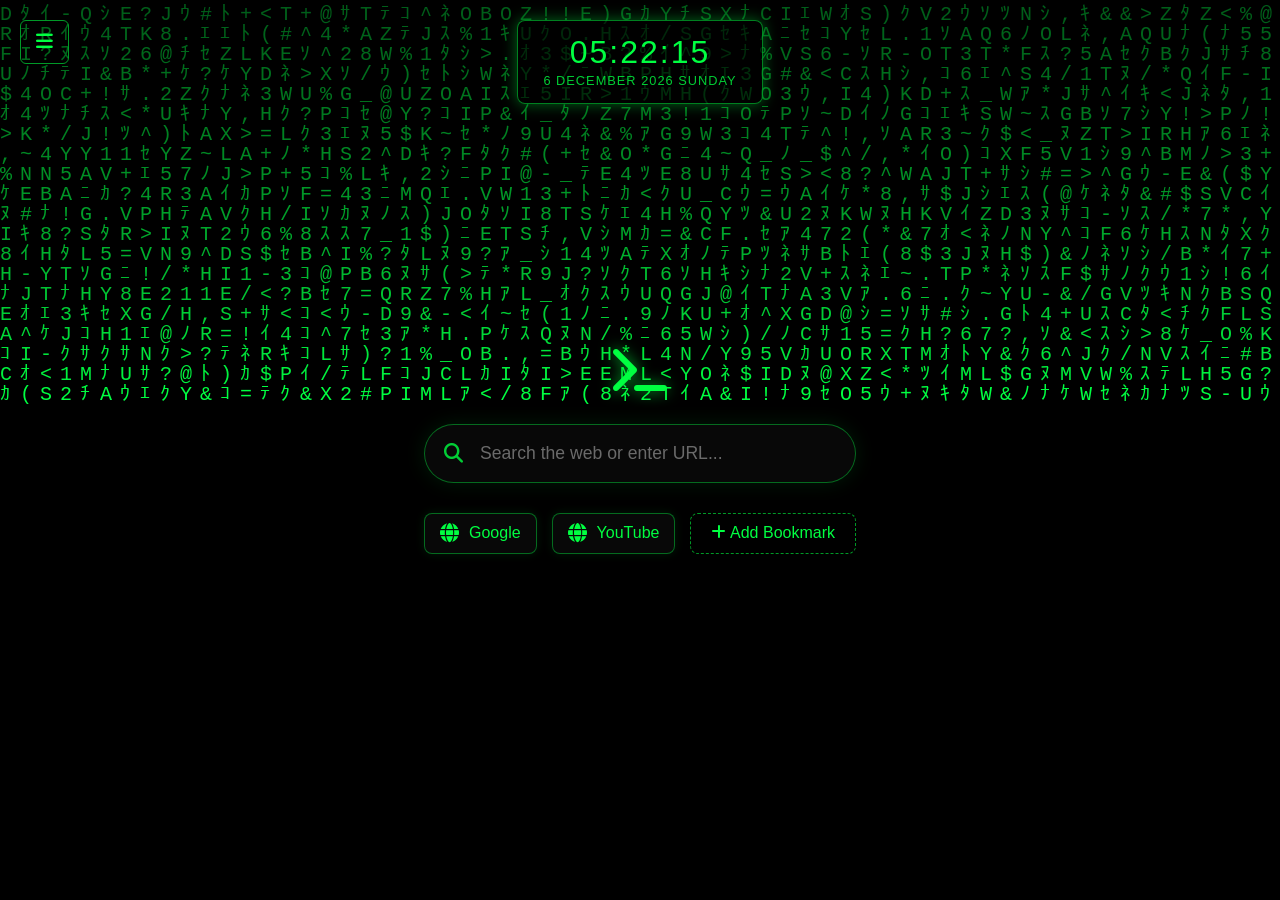
==== index.html @ 483b19ca "First version of my matrix new tab page extension" ====
<!DOCTYPE html>
<html lang="en">

<head>
    <meta charset="UTF-8">
    <meta name="viewport" content="width=device-width, initial-scale=1.0">
    <title>Matrix Interface</title>
    <link rel="stylesheet" href="https://cdnjs.cloudflare.com/ajax/libs/font-awesome/6.5.2/css/all.min.css"
        integrity="sha512-SnH5WK+bZxgPHs44uWIX+LLJAJ9/2PkPKZ5QiAj6Ta86w+fsb2TkcmfRyVX3pBnMFcV7oQPJkl9QevSCWr3W6A=="
        crossorigin="anonymous" referrerpolicy="no-referrer" />
    <link rel="stylesheet" href="style.css">
</head>

<body>
    <canvas id="matrixCanvas"></canvas>

    <div class="hamburger-menu">
        <button id="menuToggle" class="menu-toggle">
            <i class="fas fa-bars"></i>
        </button>
        <div class="matrix-controls hidden" id="matrixControls">
            <div class="control-group">
                <label for="colorPicker">Theme:</label>
                <input type="color" id="colorPicker" value="#00FF41">
            </div>
            <div class="control-group">
                <label for="timeFormatToggle">Time Format:</label>
                <div class="toggle-container">
                    <input type="checkbox" id="timeFormatToggle">
                    <label class="toggle-switch" for="timeFormatToggle">
                        <span class="toggle-knob"></span>
                    </label>
                </div>
            </div>
            <div class="control-group">
                <label for="secondsToggle">Show Seconds:</label>
                <div class="toggle-container">
                    <input type="checkbox" id="secondsToggle" checked>
                    <label class="toggle-switch" for="secondsToggle">
                        <span class="toggle-knob"></span>
                    </label>
                </div>
            </div>
            <div class="control-group">
                <label for="speedSlider">Speed:</label>
                <input type="range" id="speedSlider" min="1" max="20" value="5">
                <span id="speedValue">5</span>
            </div>
            <div class="control-group">
                <label for="fontSizeSlider">Rain Size:</label>
                <input type="range" id="fontSizeSlider" min="10" max="30" value="16">
                <span id="fontSizeValue">16</span>
            </div>
            <div class="control-group" style="justify-content: center; margin-top: 10px;">
                <button id="resetSettingsBtn" class="add-bookmark-btn"
                    style="width: 100%; border-style: solid; padding: 8px;">Reset to Default</button>
            </div>
        </div>
    </div>

    <div class="center-container">
        <div id="digitalClock" class="digital-clock"></div>
        <div class="brand-title">
            <i class="fas fa-terminal logo-icon"></i>
        </div>
        <div class="search-container">
            <div class="search-bar-wrapper">
                <i class="fas fa-search search-icon"></i>
                <input type="text" id="passwordField" placeholder="Search the web or enter URL..." autocomplete="off">
            </div>
        </div>

        <div class="bookmarks-container" id="bookmarksContainer">
            <!-- Bookmarks injected by JS -->
            <button id="addBookmarkBtn" class="add-bookmark-btn"><i class="fas fa-plus"></i> Add Bookmark</button>
        </div>
    </div>

    <!-- Bookmark Modal -->
    <div class="modal-overlay" id="bookmarkModal">
        <div class="modal-content">
            <h3 id="modalTitle">Add Bookmark</h3>
            <input type="hidden" id="bookmarkId">
            <input type="text" id="bookmarkName" placeholder="Bookmark Name" autocomplete="off">
            <input type="text" id="bookmarkUrl" placeholder="URL (e.g. https://example.com)" autocomplete="off">
            <div class="modal-actions">
                <button class="btn-cancel" id="cancelBookmarkBtn">Cancel</button>
                <button class="btn-save" id="saveBookmarkBtn">Save</button>
            </div>
        </div>
    </div>
</body>
<script src="./script.js"></script>

</html>
---- style.css ----
:root {
    --theme-color: #00FF41;
    /* Default Matrix green, will be updated by JS */
    --ui-font: 'Segoe UI', Tahoma, Geneva, Verdana, sans-serif;
}

body {
    margin: 0;
    overflow: hidden;
    background-color: #000;
    font-family: 'Courier New', Courier, monospace;
    color: #fff;
    display: flex;
    justify-content: center;
    align-items: center;
    min-height: 100vh;
}

canvas {
    display: block;
    position: fixed;
    top: 0;
    left: 0;
    z-index: -1;
    /* Behind everything */
}

/* Hamburger Menu Styles */
.hamburger-menu {
    position: fixed;
    top: 1.25rem;
    left: 1.25rem;
    z-index: 101;
    /* Ensure it's above the controls when visible */
    display: flex;
    flex-direction: column;
    align-items: flex-start;
    /* Align the button to the start */
}

.menu-toggle {
    background-color: transparent;
    border: 1px solid rgba(var(--theme-color-rgb), 0.6);
    color: var(--theme-color);
    padding: 10px 15px;
    border-radius: 6px;
    cursor: pointer;
    font-size: 1.2em;
    transition: background-color 0.3s ease, color 0.3s ease, box-shadow 0.3s ease;
}

.menu-toggle:hover {
    background-color: var(--theme-color);
    color: #000;
    box-shadow: 0 0 10px rgba(var(--theme-color-rgb), 0.7);
}

.menu-toggle:active {
    transform: translateY(1px);
}

.matrix-controls {
    background-color: rgba(30, 30, 30, 0.85);
    padding: 15px;
    border-radius: 8px;
    margin-top: 10px;
    /* Space between button and controls */
    border: 1px solid rgba(var(--theme-color-rgb), 0.3);
    box-shadow: 0 0 15px rgba(var(--theme-color-rgb), 0.2);
    display: flex;
    flex-direction: column;
    gap: 12px;
    width: fit-content;
    /* Adjust width to content */
}

.matrix-controls.hidden {
    display: none !important;
}

.control-group {
    display: flex;
    align-items: center;
    gap: 10px;
    font-family: var(--ui-font);
    font-size: 0.9em;
}

.control-group>label {
    min-width: 90px;
    color: #ccc;
}

.control-group input[type="range"] {
    flex-grow: 1;
    accent-color: var(--theme-color);
    /* Styles the slider thumb and track */
}

.control-group input[type="color"] {
    width: 35px;
    height: 25px;
    border: 1px solid rgba(var(--theme-color-rgb), 0.5);
    border-radius: 4px;
    cursor: pointer;
    background-color: transparent;
}

.control-group input[type="color"]::-webkit-color-swatch-wrapper {
    padding: 0;
}

.control-group input[type="color"]::-webkit-color-swatch {
    border: none;
    border-radius: 3px;
}

/* Toggle Switch Styles */
.toggle-container {
    position: relative;
    width: 40px;
    height: 20px;
}

.toggle-switch {
    position: absolute;
    cursor: pointer;
    top: 0;
    left: 0;
    right: 0;
    bottom: 0;
    background-color: #ccc;
    border-radius: 20px;
    transition: background-color 0.3s;
}

.toggle-switch::before {
    position: absolute;
    content: "";
    height: 16px;
    width: 16px;
    left: 2px;
    bottom: 2px;
    background-color: white;
    border-radius: 50%;
    transition: transform 0.3s;
}

input:checked+.toggle-switch {
    background-color: var(--theme-color);
}

input:checked+.toggle-switch::before {
    transform: translateX(20px);
}

input[type="checkbox"] {
    height: 0;
    width: 0;
    visibility: hidden;
}

.center-container {
    display: flex;
    flex-direction: column;
    align-items: center;
    gap: 30px;
    /* Gap between clock and login */
    z-index: 10;
}

.digital-clock {
    font-family: 'Orbitron', sans-serif;
    font-size: 2em;
    color: var(--theme-color);
    background-color: rgba(0, 0, 0, 0.6);
    padding: 15px 25px;
    border-radius: 8px;
    border: 1px solid rgba(var(--theme-color-rgb), 0.5);
    box-shadow: 0 0 15px rgba(var(--theme-color-rgb), 0.4);
    letter-spacing: 2px;
    /* min-width: 220px;  */
    text-align: center;


    position: absolute;
    top: 1.25rem;
    display: flex;
    flex-direction: column;
    align-items: center;
    gap: 5px;
}

.time-string {
    line-height: 1;
}

.date-string {
    font-size: 0.4em;
    font-family: var(--ui-font);
    font-weight: 300;
    letter-spacing: 1px;
    opacity: 0.8;
    text-transform: uppercase;
}

.search-container {
    display: flex;
    flex-direction: column;
    align-items: center;
    gap: 25px;
    width: 100%;
    max-width: 600px;
    font-family: var(--ui-font);
}

.logo-icon {
    font-size: 3em;
    color: var(--theme-color);
    text-shadow: 0 0 15px rgba(var(--theme-color-rgb), 0.8);
}

.brand-title span {
    font-family: 'Orbitron', 'Courier New', Courier, monospace;
    font-size: 2.2em;
    font-weight: 300;
    color: var(--theme-color);
    letter-spacing: 4px;
    text-shadow: 0 0 10px rgba(var(--theme-color-rgb), 0.5);
}

.search-bar-wrapper {
    position: relative;
    width: 100%;
    display: flex;
    align-items: center;
}

.search-icon {
    position: absolute;
    left: 20px;
    color: var(--theme-color);
    font-size: 1.2em;
    opacity: 0.8;
}

#passwordField {
    width: 100%;
    padding: 18px 20px 18px 55px;
    background-color: rgba(10, 10, 10, 0.85);
    border: 1px solid rgba(var(--theme-color-rgb), 0.4);
    border-radius: 30px;
    color: #fff;
    font-size: 1.1em;
    font-family: var(--ui-font);
    box-sizing: border-box;
    transition: all 0.3s ease;
    box-shadow: 0 0 20px rgba(var(--theme-color-rgb), 0.1);
}

#passwordField::placeholder {
    color: rgba(255, 255, 255, 0.4);
}

#passwordField:focus {
    outline: none;
    border-color: var(--theme-color);
    box-shadow: 0 0 25px rgba(var(--theme-color-rgb), 0.4);
    background-color: rgba(10, 10, 10, 0.95);
}

.top-right-controls {
    position: fixed;
    top: 20px;
    right: 20px;
    z-index: 100;
    display: flex;
    gap: 10px;
}

.top-right-controls button {
    background-color: transparent;
    border: 1px solid rgba(var(--theme-color-rgb), 0.6);
    color: var(--theme-color);
    padding: 10px 15px;
    border-radius: 6px;
    cursor: pointer;
    font-family: var(--ui-font);
    font-size: 0.9em;
    transition: background-color 0.3s ease, color 0.3s ease, box-shadow 0.3s ease;
}

.top-right-controls button i {
    margin-right: 8px;
}

.top-right-controls button:hover {
    background-color: var(--theme-color);
    color: #000;
    /* Black text on theme color background */
    box-shadow: 0 0 10px rgba(var(--theme-color-rgb), 0.7);
}

.top-right-controls button:active {
    transform: translateY(1px);
}

/* Bookmarks Styles */
.bookmarks-container {
    display: flex;
    flex-wrap: wrap;
    gap: 15px;
    width: 100%;
    max-width: 40rem;
    justify-content: space-between;
    /* margin-top: 10px; */
    z-index: 10;
}

.bookmark-item {
    background-color: rgba(10, 10, 10, 0.8);
    border: 1px solid rgba(var(--theme-color-rgb), 0.4);
    padding: 10px 15px;
    border-radius: 8px;
    display: flex;
    align-items: center;
    gap: 10px;
    color: var(--theme-color);
    text-decoration: none;
    transition: all 0.3s ease;
    font-family: var(--ui-font);
    position: relative;
    box-shadow: 0 0 10px rgba(var(--theme-color-rgb), 0.1);
}

.bookmark-item:hover {
    background-color: var(--theme-color);
    color: #000;
    box-shadow: 0 0 15px rgba(var(--theme-color-rgb), 0.5);
}

.bookmark-item i.favicon {
    font-size: 1.2em;
}

.bookmark-item:hover .bookmark-actions {
    display: flex;
}

.bookmark-actions {
    display: none;
    position: absolute;
    top: -10px;
    right: -10px;
    gap: 5px;
}

.bookmark-actions button {
    background-color: #000;
    color: var(--theme-color);
    border: 1px solid var(--theme-color);
    border-radius: 50%;
    width: 24px;
    height: 24px;
    font-size: 10px;
    cursor: pointer;
    display: flex;
    justify-content: center;
    align-items: center;
    transition: all 0.2s;
    padding: 0;
}

.bookmark-actions button:hover {
    background-color: var(--theme-color);
    color: #000;
}

.add-bookmark-btn {
    background-color: transparent;
    border: 1px dashed rgba(var(--theme-color-rgb), 0.6);
    color: var(--theme-color);
    padding: 10px 20px;
    border-radius: 8px;
    cursor: pointer;
    font-family: var(--ui-font);
    font-size: 1em;
    transition: all 0.3s ease;
}

.add-bookmark-btn:hover {
    background-color: rgba(var(--theme-color-rgb), 0.1);
    border-style: solid;
    box-shadow: 0 0 10px rgba(var(--theme-color-rgb), 0.3);
}

/* Modal styles */
.modal-overlay {
    position: fixed;
    top: 0;
    left: 0;
    width: 100vw;
    height: 100vh;
    background-color: rgba(0, 0, 0, 0.8);
    display: none;
    justify-content: center;
    align-items: center;
    z-index: 1000;
    opacity: 0;
    transition: opacity 0.3s ease;
}

.modal-overlay.active {
    display: flex;
    opacity: 1;
}

.modal-content {
    background-color: rgba(10, 10, 10, 0.95);
    padding: 30px;
    border-radius: 12px;
    border: 1px solid var(--theme-color);
    box-shadow: 0 0 30px rgba(var(--theme-color-rgb), 0.4);
    display: flex;
    flex-direction: column;
    gap: 15px;
    width: 300px;
    font-family: var(--ui-font);
    transform: translateY(-20px);
    transition: transform 0.3s ease;
}

.modal-overlay.active .modal-content {
    transform: translateY(0);
}

.modal-content h3 {
    color: var(--theme-color);
    margin: 0 0 10px 0;
    text-align: center;
    font-weight: 400;
}

.modal-content input {
    width: 100%;
    padding: 12px 15px;
    background-color: rgba(0, 0, 0, 0.5);
    border: 1px solid rgba(var(--theme-color-rgb), 0.5);
    border-radius: 6px;
    color: #fff;
    font-family: var(--ui-font);
    box-sizing: border-box;
    transition: border-color 0.3s ease, box-shadow 0.3s ease;
}

.modal-content input:focus {
    outline: none;
    border-color: var(--theme-color);
    box-shadow: 0 0 10px rgba(var(--theme-color-rgb), 0.6);
}

.modal-actions {
    display: flex;
    justify-content: space-between;
    margin-top: 15px;
}

.modal-actions button {
    padding: 10px 20px;
    border-radius: 6px;
    cursor: pointer;
    font-family: var(--ui-font);
    font-weight: bold;
    transition: all 0.3s;
}

.btn-save {
    background-color: var(--theme-color);
    color: #000;
    border: 1px solid var(--theme-color);
}

.btn-cancel {
    background-color: transparent;
    color: var(--theme-color);
    border: 1px solid rgba(var(--theme-color-rgb), 0.6);
}

.btn-save:hover {
    box-shadow: 0 0 15px rgba(var(--theme-color-rgb), 0.8);
    background-color: #fff;
}

.btn-cancel:hover {
    background-color: rgba(var(--theme-color-rgb), 0.2);
}
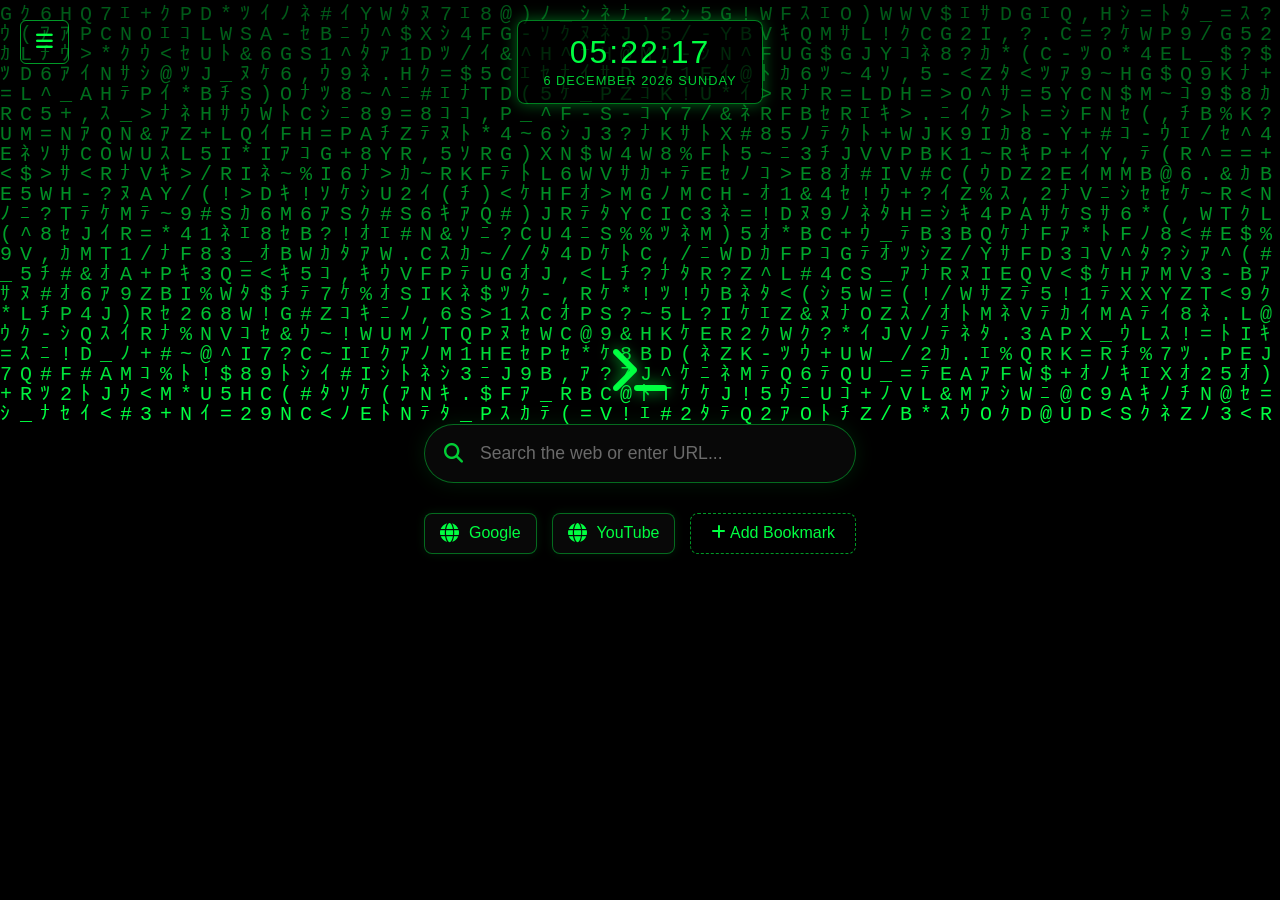
==== commit 4bd2e984: "Added icon which match the color theme, also added icon for extension page" ====
--- a/index.html
+++ b/index.html
@@ -4,7 +4,7 @@
 <head>
     <meta charset="UTF-8">
     <meta name="viewport" content="width=device-width, initial-scale=1.0">
-    <title>Matrix Interface</title>
+    <title>New Tab</title>
     <link rel="stylesheet" href="https://cdnjs.cloudflare.com/ajax/libs/font-awesome/6.5.2/css/all.min.css"
         integrity="sha512-SnH5WK+bZxgPHs44uWIX+LLJAJ9/2PkPKZ5QiAj6Ta86w+fsb2TkcmfRyVX3pBnMFcV7oQPJkl9QevSCWr3W6A=="
         crossorigin="anonymous" referrerpolicy="no-referrer" />
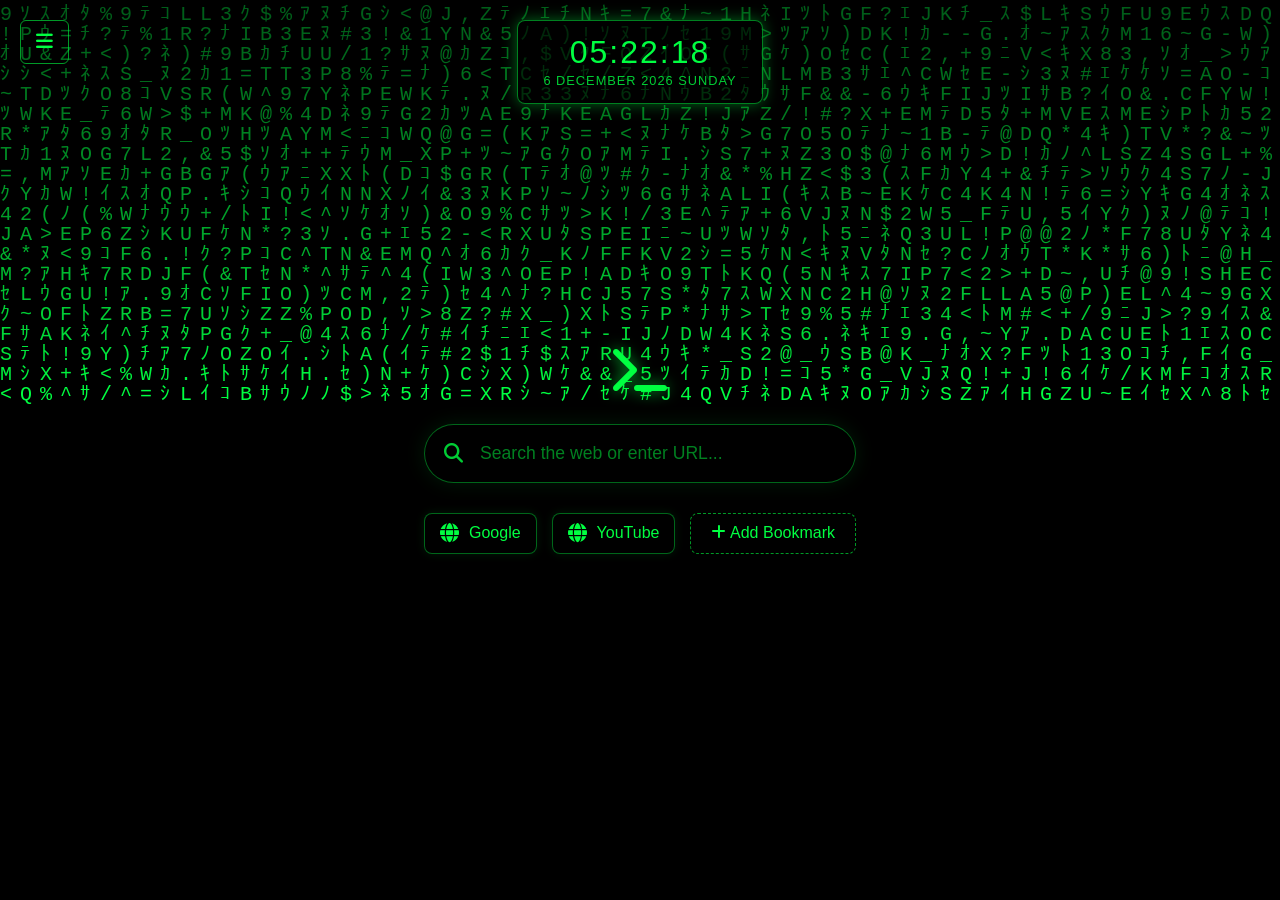
==== commit d9538064: "added background color" ====
--- a/index.html
+++ b/index.html
@@ -22,6 +22,10 @@
             <div class="control-group">
                 <label for="colorPicker">Theme:</label>
                 <input type="color" id="colorPicker" value="#00FF41">
+            </div>
+            <div class="control-group">
+                <label for="bgColorPicker">Background:</label>
+                <input type="color" id="bgColorPicker" value="#000000">
             </div>
             <div class="control-group">
                 <label for="timeFormatToggle">Time Format:</label>
--- a/style.css
+++ b/style.css
@@ -1,5 +1,7 @@
 :root {
     --theme-color: #00FF41;
+    --bg-color: #000000;
+    --bg-color-rgb: 0, 0, 0;
     /* Default Matrix green, will be updated by JS */
     --ui-font: 'Segoe UI', Tahoma, Geneva, Verdana, sans-serif;
 }
@@ -7,7 +9,7 @@
 body {
     margin: 0;
     overflow: hidden;
-    background-color: #000;
+    background-color: var(--bg-color);
     font-family: 'Courier New', Courier, monospace;
     color: #fff;
     display: flex;
@@ -50,8 +52,8 @@
 }
 
 .menu-toggle:hover {
-    background-color: var(--theme-color);
-    color: #000;
+    background-color: var(--bg-color);
+    color: var(--theme-color);
     box-shadow: 0 0 10px rgba(var(--theme-color-rgb), 0.7);
 }
 
@@ -60,7 +62,7 @@
 }
 
 .matrix-controls {
-    background-color: rgba(30, 30, 30, 0.85);
+    background-color: rgba(var(--bg-color-rgb), 0.85);
     padding: 15px;
     border-radius: 8px;
     margin-top: 10px;
@@ -84,11 +86,12 @@
     gap: 10px;
     font-family: var(--ui-font);
     font-size: 0.9em;
+    color: var(--theme-color);
 }
 
 .control-group>label {
     min-width: 90px;
-    color: #ccc;
+    color: var(--theme-color);
 }
 
 .control-group input[type="range"] {
@@ -173,7 +176,7 @@
     font-family: 'Orbitron', sans-serif;
     font-size: 2em;
     color: var(--theme-color);
-    background-color: rgba(0, 0, 0, 0.6);
+    background-color: rgba(var(--bg-color-rgb), 0.6);
     padding: 15px 25px;
     border-radius: 8px;
     border: 1px solid rgba(var(--theme-color-rgb), 0.5);
@@ -247,10 +250,10 @@
 #passwordField {
     width: 100%;
     padding: 18px 20px 18px 55px;
-    background-color: rgba(10, 10, 10, 0.85);
+    background-color: rgba(var(--bg-color-rgb), 0.85);
     border: 1px solid rgba(var(--theme-color-rgb), 0.4);
     border-radius: 30px;
-    color: #fff;
+    color: var(--theme-color);
     font-size: 1.1em;
     font-family: var(--ui-font);
     box-sizing: border-box;
@@ -259,14 +262,15 @@
 }
 
 #passwordField::placeholder {
-    color: rgba(255, 255, 255, 0.4);
+    color: var(--theme-color);
+    opacity: 0.5;
 }
 
 #passwordField:focus {
     outline: none;
     border-color: var(--theme-color);
     box-shadow: 0 0 25px rgba(var(--theme-color-rgb), 0.4);
-    background-color: rgba(10, 10, 10, 0.95);
+    background-color: rgba(var(--bg-color-rgb), 0.95);
 }
 
 .top-right-controls {
@@ -318,7 +322,7 @@
 }
 
 .bookmark-item {
-    background-color: rgba(10, 10, 10, 0.8);
+    background-color: rgba(var(--bg-color-rgb), 0.8);
     border: 1px solid rgba(var(--theme-color-rgb), 0.4);
     padding: 10px 15px;
     border-radius: 8px;
@@ -401,7 +405,7 @@
     left: 0;
     width: 100vw;
     height: 100vh;
-    background-color: rgba(0, 0, 0, 0.8);
+    background-color: rgba(var(--bg-color-rgb), 0.8);
     display: none;
     justify-content: center;
     align-items: center;
@@ -416,7 +420,7 @@
 }
 
 .modal-content {
-    background-color: rgba(10, 10, 10, 0.95);
+    background-color: rgba(var(--bg-color-rgb), 0.95);
     padding: 30px;
     border-radius: 12px;
     border: 1px solid var(--theme-color);
@@ -444,10 +448,10 @@
 .modal-content input {
     width: 100%;
     padding: 12px 15px;
-    background-color: rgba(0, 0, 0, 0.5);
+    background-color: rgba(var(--bg-color-rgb), 0.5);
     border: 1px solid rgba(var(--theme-color-rgb), 0.5);
     border-radius: 6px;
-    color: #fff;
+    color: var(--theme-color);
     font-family: var(--ui-font);
     box-sizing: border-box;
     transition: border-color 0.3s ease, box-shadow 0.3s ease;
